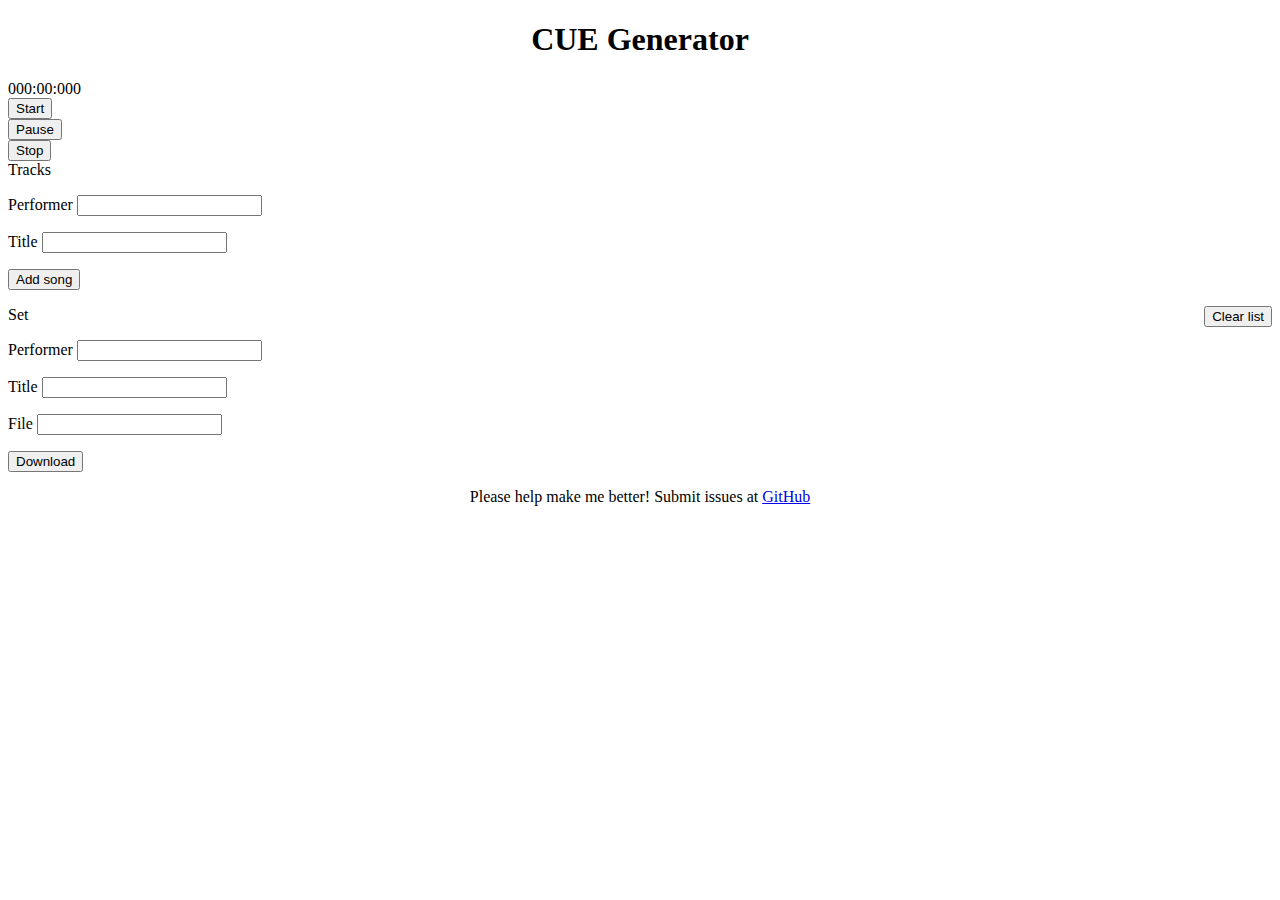
==== src/index.html @ 20aab133 "moved files to src" ====
<!doctype html>
<html lang="en">

<head>
    <!-- Required meta tags -->
    <meta charset="utf-8">
    <meta name="viewport" content="width=device-width, initial-scale=1">

    <link href="https://cdn.jsdelivr.net/npm/bootstrap@5.0.0-beta1/dist/css/bootstrap.min.css" rel="stylesheet"
          integrity="sha384-giJF6kkoqNQ00vy+HMDP7azOuL0xtbfIcaT9wjKHr8RbDVddVHyTfAAsrekwKmP1" crossorigin="anonymous">
    <link rel="stylesheet" href="style.css">

    <title>CUE Editor</title>
</head>

<body>
<div class="container">

    <div class="row">
        <div class="col">
            <h1 id="title">CUE Generator</h1>
        </div>
    </div>


    <div class="row">
        <div class="col">
            <!-- timer -->
            <div id="timerdiv" class="card mt-3">
                <div class="card-body">
                    <div class="row">
                        <div class="col-3 text-center fs-4">
                            <span id="timerDisplay" class="align-middle">000:00:000</span>
                        </div>
                        <div class="col-3">
                            <button id="starttimerbutton" type="button" class="btn btn-light" onclick="startTimer()">
                                Start
                            </button>
                        </div>
                        <div class="col-3">
                            <button id="pausetimerbutton" class="btn btn-light" onclick="pauseTimer()">
                                Pause
                            </button>
                        </div>
                        <div class="col-3">
                            <button id="stopTimerButton" class="btn btn-light" onclick="stopTimer()">
                                Stop
                            </button>
                        </div>
                    </div>
                </div>
            </div>
        </div>
    </div>

    <div class="row">
        <div class="col">
            <!-- song form -->
            <div id="songdiv" class="card mt-3">
                <div class="card-header">
                    Tracks
                </div>
                <div class="card-body">
                    <p>
                        <label for="songperformer" class="form-label">Performer</label>
                        <input class="form-control" type="text" name="performer" id="songperformer">
                    </p>

                    <p>
                        <label for="songtitle" class="form-label">Title</label>
                        <input class="form-control" type="text" name="title" id="songtitle">
                    </p>

                    <button class="btn btn-light" onclick="addSong()">Add song</button>

                    <ul id="songlist" class="list-group list-group-flush mb-3 mt-3"></ul>
                    <button id="clearBtn" class="btn btn-danger justify-content-end" onclick="clearList()">Clear list
                    </button>
                </div>
            </div>
        </div>
    </div>

    <div class="row">
        <div class="col">
            <!-- header form -->
            <div id="headerdiv" class="card mt-3">
                <div class="card-header">
                    Set
                </div>
                <div class="card-body">
                    <p>
                        <label for="setPerformer" class="form-label">Performer</label>
                        <input class="form-control" type="text" name="setPerformer" id="setPerformer">
                    </p>
                    <p>
                        <label for="setTitle" class="form-label">Title</label>
                        <input class="form-control" type="text" name="setTitle" id="setTitle">
                    </p>
                    <p>
                        <label for="setFile" class="form-label">File</label>
                        <input class="form-control" type="text" name="setFile" id="setFile">
                    </p>
                </div>
            </div>
        </div>
    </div>

    <div class="row">
        <div class="col">
            <!-- download link -->
            <div id="downloaddiv" class="card mt-3">
                <div class="card-body">
                    <button class="btn btn-success w-100" onclick="download()">Download</button>
                </div>
            </div>
        </div>
    </div>


    <div class="row">
        <div class="col mt-3">
            <!-- footer -->
            <p id="footer" class="fw-lighter text-muted">Please help make me better! Submit issues at
                <a target="_blank"
                   href="https://github.com/TheDarkTron/CUE-Generator">GitHub</a>
            </p>
        </div>
    </div>

</div>

<script src="moment.js"></script>
<script src="Timer.js"></script>
<script src="https://cdn.jsdelivr.net/npm/bootstrap@5.0.0-beta1/dist/js/bootstrap.bundle.min.js"
        integrity="sha384-ygbV9kiqUc6oa4msXn9868pTtWMgiQaeYH7/t7LECLbyPA2x65Kgf80OJFdroafW"
        crossorigin="anonymous"></script>
<script src="CueGenerator.js"></script>
</body>
---- src/style.css ----
#clearBtn {
  float: right;
}

#title {
  text-align: center;
}

#footer {
  text-align: center;
}
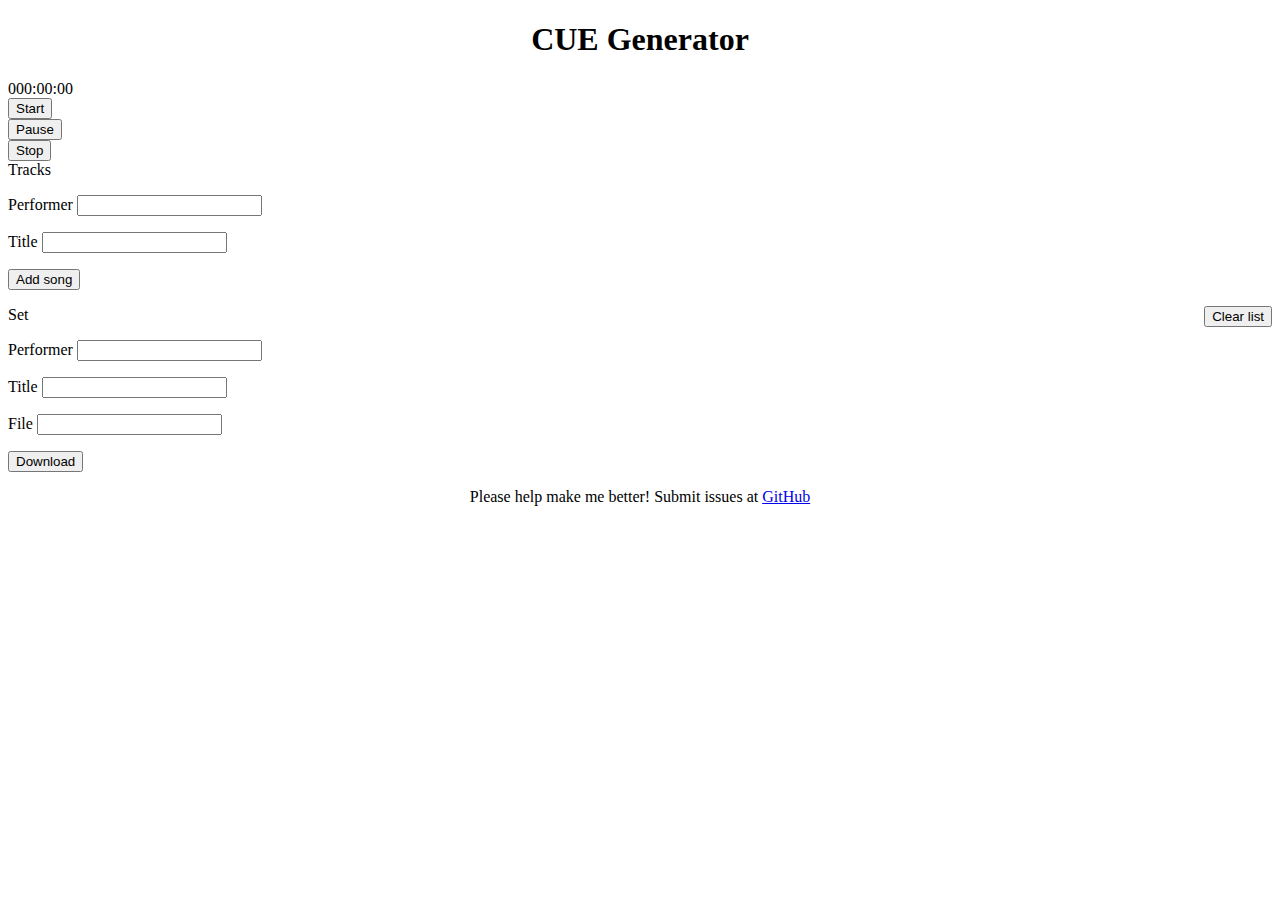
==== commit 64d398ee: "Changed time to mmm:ss:00 format" ====
--- a/src/index.html
+++ b/src/index.html
@@ -30,7 +30,7 @@
                 <div class="card-body">
                     <div class="row">
                         <div class="col-3 text-center fs-4">
-                            <span id="timerDisplay" class="align-middle">000:00:000</span>
+                            <span id="timerDisplay" class="align-middle">000:00:00</span>
                         </div>
                         <div class="col-3">
                             <button id="starttimerbutton" type="button" class="btn btn-light" onclick="startTimer()">
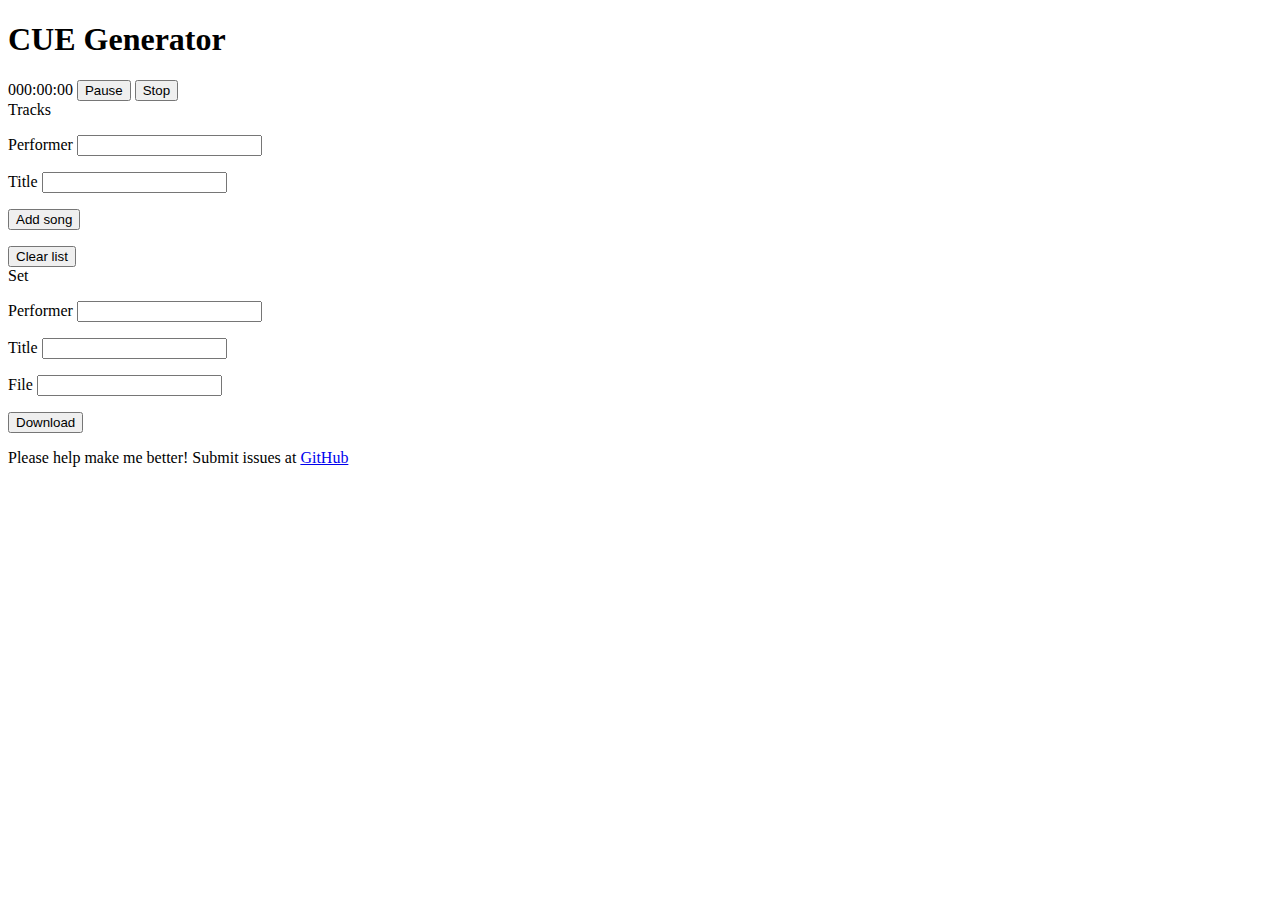
==== commit 3549b210: "Changed styles to use bootstrap" ====
--- a/src/index.html
+++ b/src/index.html
@@ -8,7 +8,6 @@
 
     <link href="https://cdn.jsdelivr.net/npm/bootstrap@5.0.0-beta1/dist/css/bootstrap.min.css" rel="stylesheet"
           integrity="sha384-giJF6kkoqNQ00vy+HMDP7azOuL0xtbfIcaT9wjKHr8RbDVddVHyTfAAsrekwKmP1" crossorigin="anonymous">
-    <link rel="stylesheet" href="style.css">
 
     <title>CUE Editor</title>
 </head>
@@ -18,7 +17,7 @@
 
     <div class="row">
         <div class="col">
-            <h1 id="title">CUE Generator</h1>
+            <h1 class="display-1 text-center">CUE Generator</h1>
         </div>
     </div>
 
@@ -28,25 +27,14 @@
             <!-- timer -->
             <div id="timerdiv" class="card mt-3">
                 <div class="card-body">
-                    <div class="row">
-                        <div class="col-3 text-center fs-4">
-                            <span id="timerDisplay" class="align-middle">000:00:00</span>
-                        </div>
-                        <div class="col-3">
-                            <button id="starttimerbutton" type="button" class="btn btn-light" onclick="startTimer()">
-                                Start
-                            </button>
-                        </div>
-                        <div class="col-3">
-                            <button id="pausetimerbutton" class="btn btn-light" onclick="pauseTimer()">
-                                Pause
-                            </button>
-                        </div>
-                        <div class="col-3">
-                            <button id="stopTimerButton" class="btn btn-light" onclick="stopTimer()">
-                                Stop
-                            </button>
-                        </div>
+                    <div class="d-flex flex-row justify-content-evenly align-items-center">
+                        <span id="timerDisplay" class="align-middle fs-3 fw-bold">000:00:00</span>
+                        <button id="pausetimerbutton" class="btn btn-light" onclick="pauseTimer()">
+                            Pause
+                        </button>
+                        <button id="stopTimerButton" class="btn btn-light" onclick="stopTimer()">
+                            Stop
+                        </button>
                     </div>
                 </div>
             </div>
@@ -74,7 +62,7 @@
                     <button class="btn btn-light" onclick="addSong()">Add song</button>
 
                     <ul id="songlist" class="list-group list-group-flush mb-3 mt-3"></ul>
-                    <button id="clearBtn" class="btn btn-danger justify-content-end" onclick="clearList()">Clear list
+                    <button class="btn btn-danger justify-content-end float-end" onclick="clearList()">Clear list
                     </button>
                 </div>
             </div>
@@ -121,7 +109,7 @@
     <div class="row">
         <div class="col mt-3">
             <!-- footer -->
-            <p id="footer" class="fw-lighter text-muted">Please help make me better! Submit issues at
+            <p class="fw-lighter text-muted text-center">Please help make me better! Submit issues at
                 <a target="_blank"
                    href="https://github.com/TheDarkTron/CUE-Generator">GitHub</a>
             </p>
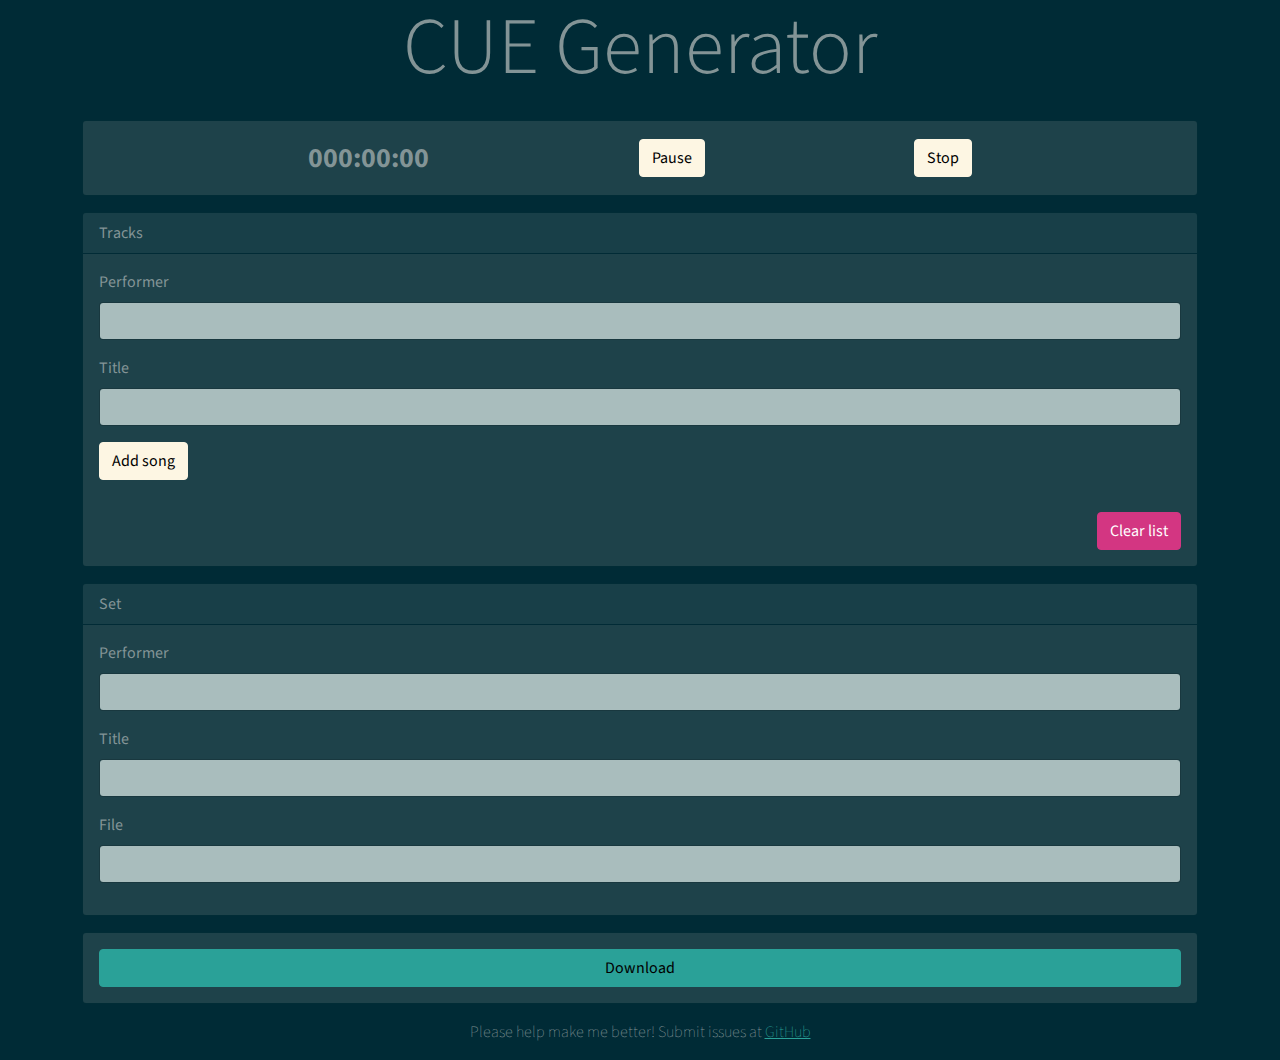
==== commit 9abe8db1: "bootswatch solar" ====
--- a/src/index.html
+++ b/src/index.html
@@ -6,10 +6,10 @@
     <meta charset="utf-8">
     <meta name="viewport" content="width=device-width, initial-scale=1">
 
-    <link href="https://cdn.jsdelivr.net/npm/bootstrap@5.0.0-beta1/dist/css/bootstrap.min.css" rel="stylesheet"
-          integrity="sha384-giJF6kkoqNQ00vy+HMDP7azOuL0xtbfIcaT9wjKHr8RbDVddVHyTfAAsrekwKmP1" crossorigin="anonymous">
+    <!-- bootswatch solar -->
+    <link href="bootstrap.min.css" rel="stylesheet">
 
-    <title>CUE Editor</title>
+    <title>CUE Generator</title>
 </head>
 
 <body>
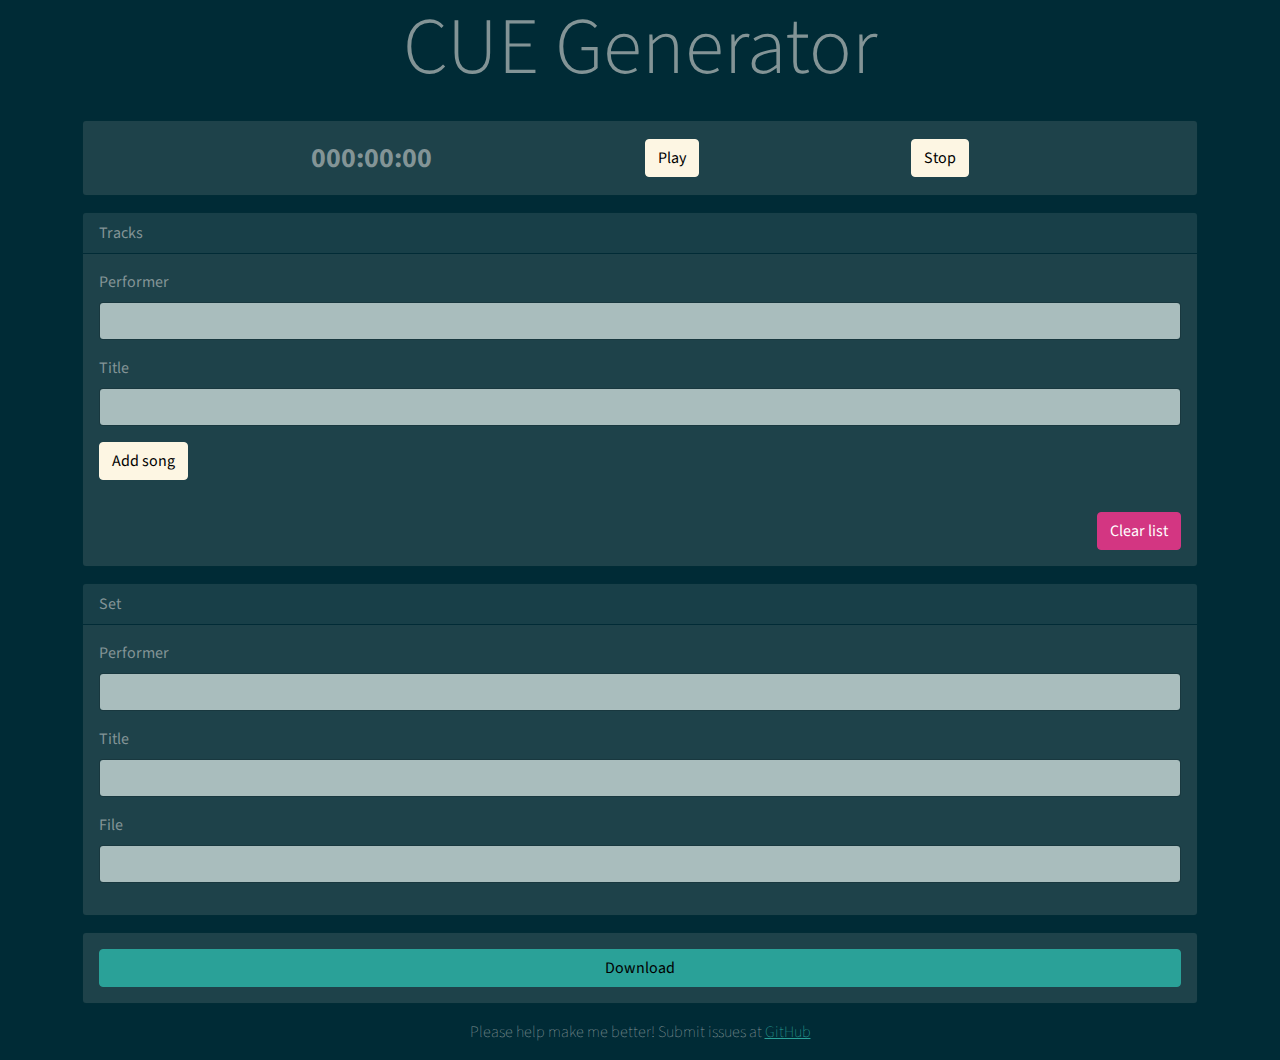
==== commit 2ca461ec: "Reworked play/pause controls" ====
--- a/src/index.html
+++ b/src/index.html
@@ -29,8 +29,8 @@
                 <div class="card-body">
                     <div class="d-flex flex-row justify-content-evenly align-items-center">
                         <span id="timerDisplay" class="align-middle fs-3 fw-bold">000:00:00</span>
-                        <button id="pausetimerbutton" class="btn btn-light" onclick="pauseTimer()">
-                            Pause
+                        <button id="playPauseTimerButton" class="btn btn-light" onclick="toggleTimer()">
+                            Play
                         </button>
                         <button id="stopTimerButton" class="btn btn-light" onclick="stopTimer()">
                             Stop
